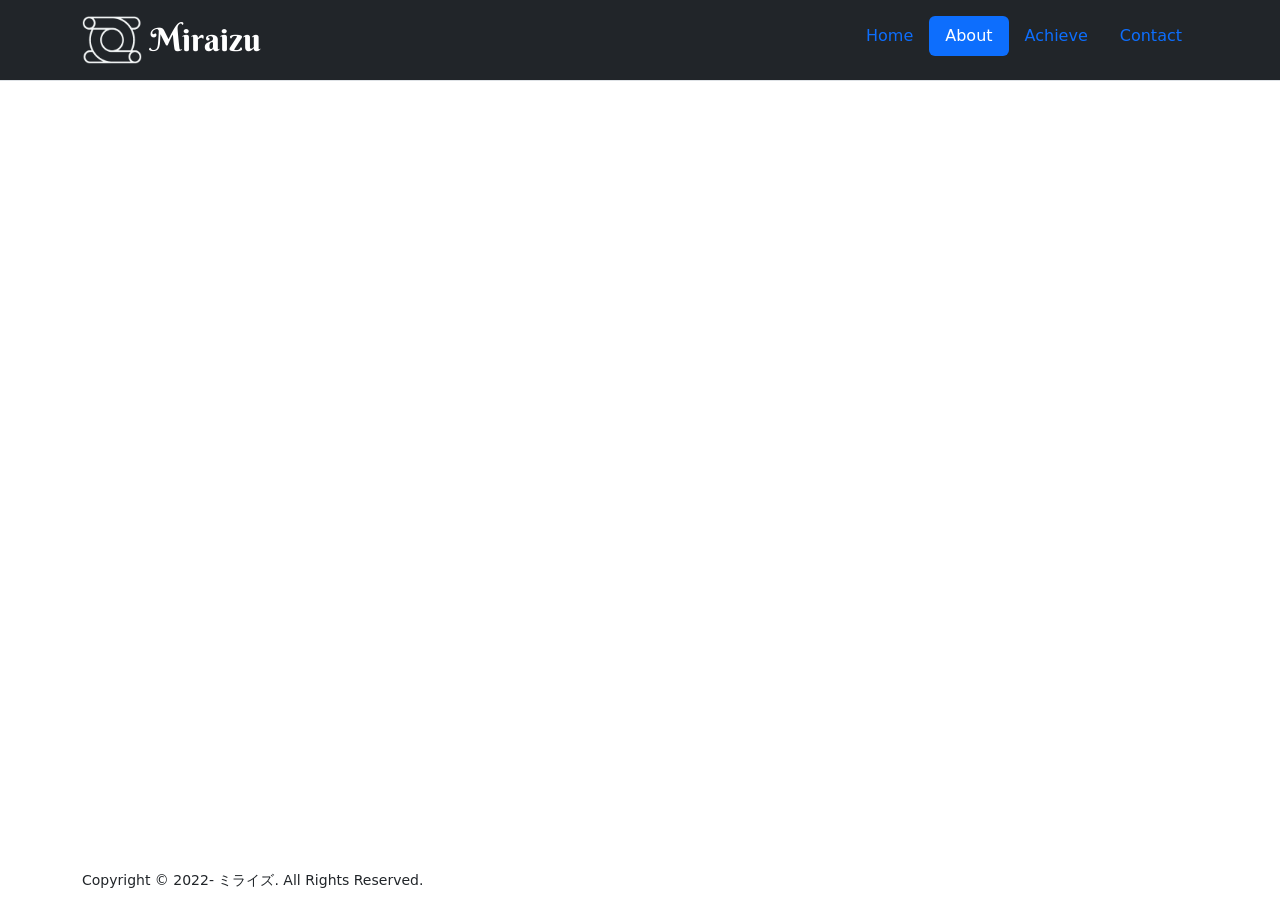
==== about.html @ 6468c6e2 "initial commit" ====
<!doctype html>
<html lang="ja">
<head>
    <!-- Required meta tags -->
    <meta charset="utf-8">
    <meta name="viewport" content="width=device-width, initial-scale=1">
    <!-- Bootstrap CSS -->
    <link href="https://cdn.jsdelivr.net/npm/bootstrap@5.1.3/dist/css/bootstrap.min.css" rel="stylesheet" integrity="sha384-1BmE4kWBq78iYhFldvKuhfTAU6auU8tT94WrHftjDbrCEXSU1oBoqyl2QvZ6jIW3" crossorigin="anonymous">
    <link rel="preconnect" href="https://fonts.googleapis.com">
    <link rel="preconnect" href="https://fonts.gstatic.com" crossorigin>
    <link href="https://fonts.googleapis.com/css2?family=Berkshire+Swash&display=swap" rel="stylesheet">
    <link href="assets/css/global.css" rel="stylesheet">
    <title>ミライズ</title>
</head>
<body>
<header class="py-3 mb-4 border-bottom bg-dark position-fixed top-0 w-100" >
    <div class="container d-flex flex-wrap justify-content-between">
        <a href="./" class="d-flex align-items-center mb-3 mb-md-0 me-md-auto text-dark text-decoration-none flex-row">
            <img src="assets/images/logo_white.png" class="bi me-2" width="60" alt="ミライズ">
            <span class="fs-2 miraizu">Miraizu</span>
        </a>
        <ul class="nav nav-pills">
            <li class="nav-item"><a href="./" class="nav-link">Home</a></li>
            <li class="nav-item"><a href="about.html" class="nav-link active" aria-current="page">About</a></li>
            <li class="nav-item"><a href="achieve.html" class="nav-link">Achieve</a></li>
            <li class="nav-item"><a href="contact.html" class="nav-link">Contact</a></li>
        </ul>
    </div>
</header>
<main class="vh-100 pt-5 d-flex">
</main>

<footer class="w-100 position-fixed bottom-0 p-2">
    <div class="container">
        <small>Copyright &copy; 2022- ミライズ. All Rights Reserved.</small>
    </div>
</footer>
</body>
</html>
---- assets/css/global.css ----
.miraizu {
    font-family: 'Berkshire Swash', cursive;
    color: white;
}
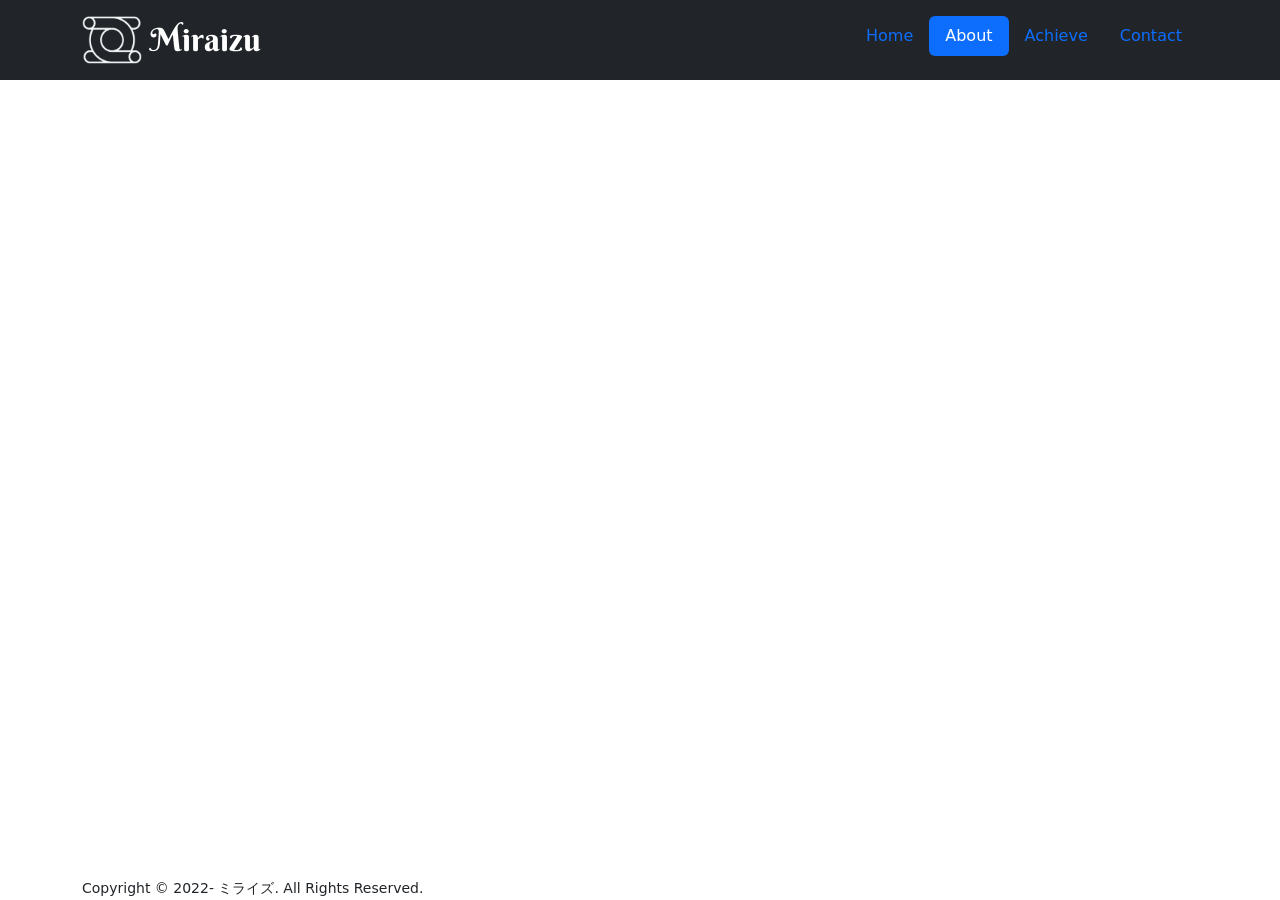
==== commit 73766bc1: "flex boxベースに変更" ====
--- a/about.html
+++ b/about.html
@@ -12,8 +12,8 @@
     <link href="assets/css/global.css" rel="stylesheet">
     <title>ミライズ</title>
 </head>
-<body>
-<header class="py-3 mb-4 border-bottom bg-dark position-fixed top-0 w-100" >
+<body class="d-flex flex-column vh-100">
+<header class="bg-dark py-3 mb-4">
     <div class="container d-flex flex-wrap justify-content-between">
         <a href="./" class="d-flex align-items-center mb-3 mb-md-0 me-md-auto text-dark text-decoration-none flex-row">
             <img src="assets/images/logo_white.png" class="bi me-2" width="60" alt="ミライズ">
@@ -27,10 +27,10 @@
         </ul>
     </div>
 </header>
-<main class="vh-100 pt-5 d-flex">
+<main class="flex-fill flex-grow-1 d-flex">
 </main>
 
-<footer class="w-100 position-fixed bottom-0 p-2">
+<footer class="flex-shrink-1">
     <div class="container">
         <small>Copyright &copy; 2022- ミライズ. All Rights Reserved.</small>
     </div>
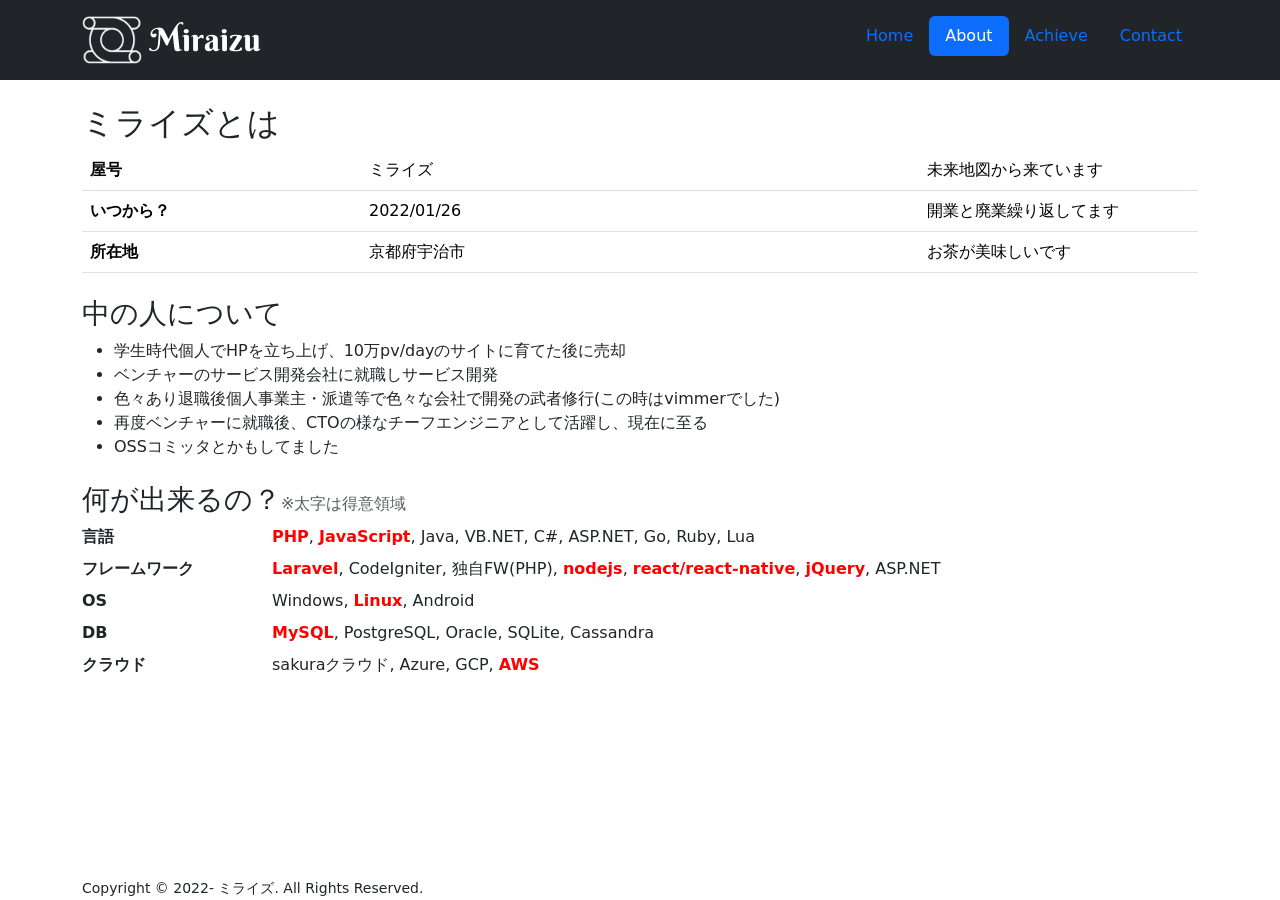
==== commit f15c5e7e: "なんかてきとうにざっくり追加" ====
--- a/about.html
+++ b/about.html
@@ -27,7 +27,48 @@
         </ul>
     </div>
 </header>
-<main class="flex-fill flex-grow-1 d-flex">
+<main class="flex-fill flex-grow-1 container">
+    <h2>ミライズとは</h2>
+    <table class="table col-sm-8">
+        <tbody>
+        <tr>
+            <th class="col-sm-3">屋号</th>
+            <td class="col-sm-6">ミライズ</td>
+            <td class="col-sm-3">未来地図から来ています</td>
+        </tr>
+        <tr>
+            <th class="col-sm-3">いつから？</th>
+            <td class="col-sm-6">2022/01/26</td>
+            <td class="col-sm-3">開業と廃業繰り返してます</td>
+        </tr>
+        <tr>
+            <th class="col-sm-3">所在地</th>
+            <td class="col-sm-6">京都府宇治市</td>
+            <td class="col-sm-3">お茶が美味しいです</td>
+        </tr>
+        </tbody>
+    </table>
+    <h3 class="mt-4">中の人について</h3>
+    <ul>
+        <li>学生時代個人でHPを立ち上げ、10万pv/dayのサイトに育てた後に売却</li>
+        <li>ベンチャーのサービス開発会社に就職しサービス開発</li>
+        <li>色々あり退職後個人事業主・派遣等で色々な会社で開発の武者修行(この時はvimmerでした)</li>
+        <li>再度ベンチャーに就職後、CTOの様なチーフエンジニアとして活躍し、現在に至る</li>
+        <li>OSSコミッタとかもしてました</li>
+    </ul>
+    <h3 class="mt-4">何が出来るの？<small class="fs-6 text-muted">※太字は得意領域</small></h3>
+    <dl class="row">
+        <dt class="col-sm-2">言語</dt>
+        <dd class="col-sm-10"><b>PHP</b>, <b>JavaScript</b>, Java, VB.NET, C#, ASP.NET, Go, Ruby, Lua</dd>
+        <dt class="col-sm-2">フレームワーク</dt>
+        <dd class="col-sm-10"><b>Laravel</b>, CodeIgniter, 独自FW(PHP), <b>nodejs</b>, <b>react/react-native</b>, <b>jQuery</b>, ASP.NET</dd>
+        <dt class="col-sm-2">OS</dt>
+        <dd class="col-sm-10">Windows, <b>Linux</b>, Android</dd>
+        <dt class="col-sm-2">DB</dt>
+        <dd class="col-sm-10"><b>MySQL</b>, PostgreSQL, Oracle, SQLite, Cassandra</dd>
+        <dt class="col-sm-2">クラウド</dt>
+        <dd class="col-sm-10">sakuraクラウド, Azure, GCP, <b>AWS</b></dd>
+    </dl>
 </main>
 
 <footer class="flex-shrink-1">
--- a/assets/css/global.css
+++ b/assets/css/global.css
@@ -1,4 +1,7 @@
 .miraizu {
     font-family: 'Berkshire Swash', cursive;
     color: white;
+}
+b {
+    color: red;
 }
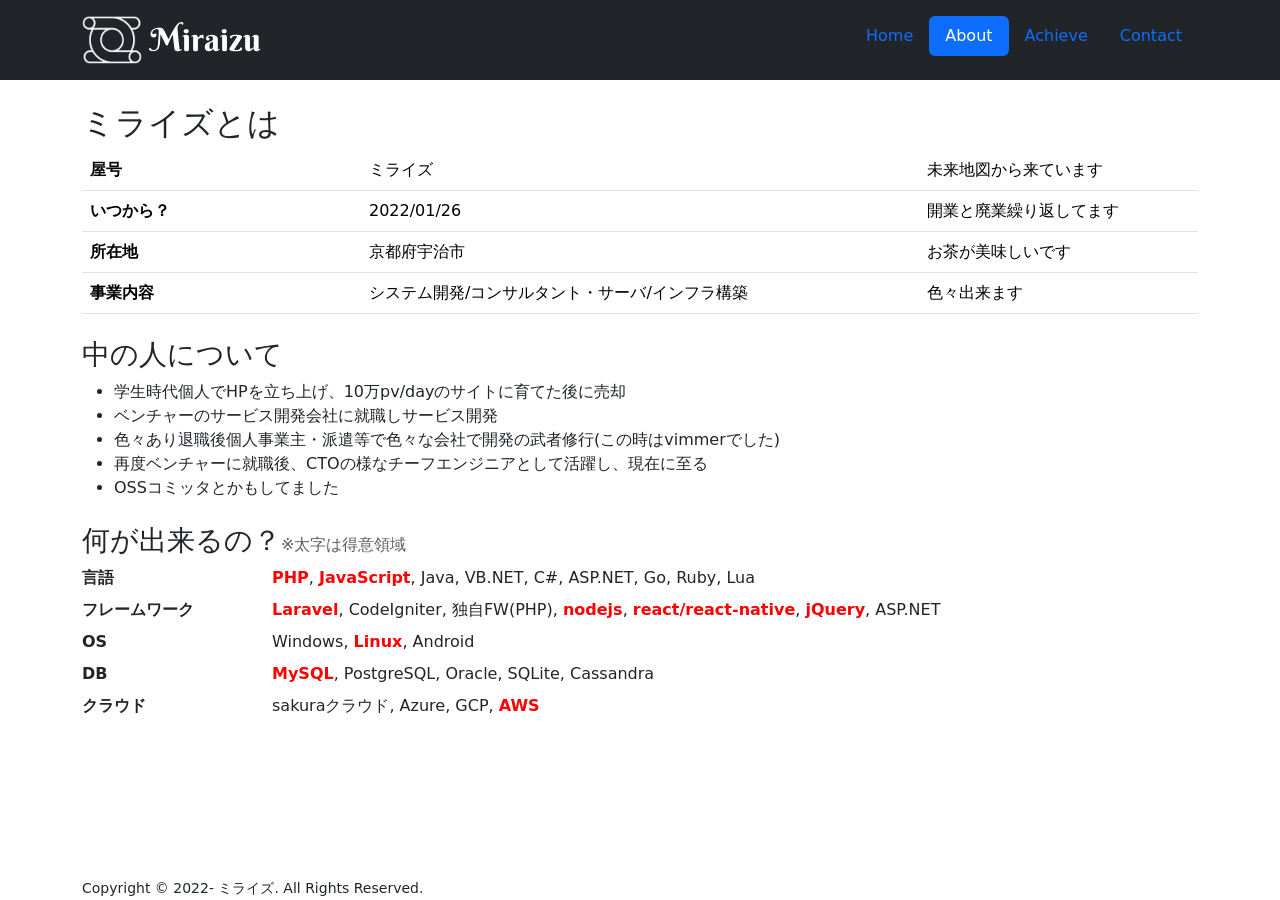
==== commit ceb4bda9: "事業内容なかったので追加" ====
--- a/about.html
+++ b/about.html
@@ -46,6 +46,11 @@
             <td class="col-sm-6">京都府宇治市</td>
             <td class="col-sm-3">お茶が美味しいです</td>
         </tr>
+        <tr>
+            <th class="col-sm-3">事業内容</th>
+            <td class="col-sm-6">システム開発/コンサルタント・サーバ/インフラ構築</td>
+            <td class="col-sm-3">色々出来ます</td>
+        </tr>
         </tbody>
     </table>
     <h3 class="mt-4">中の人について</h3>
